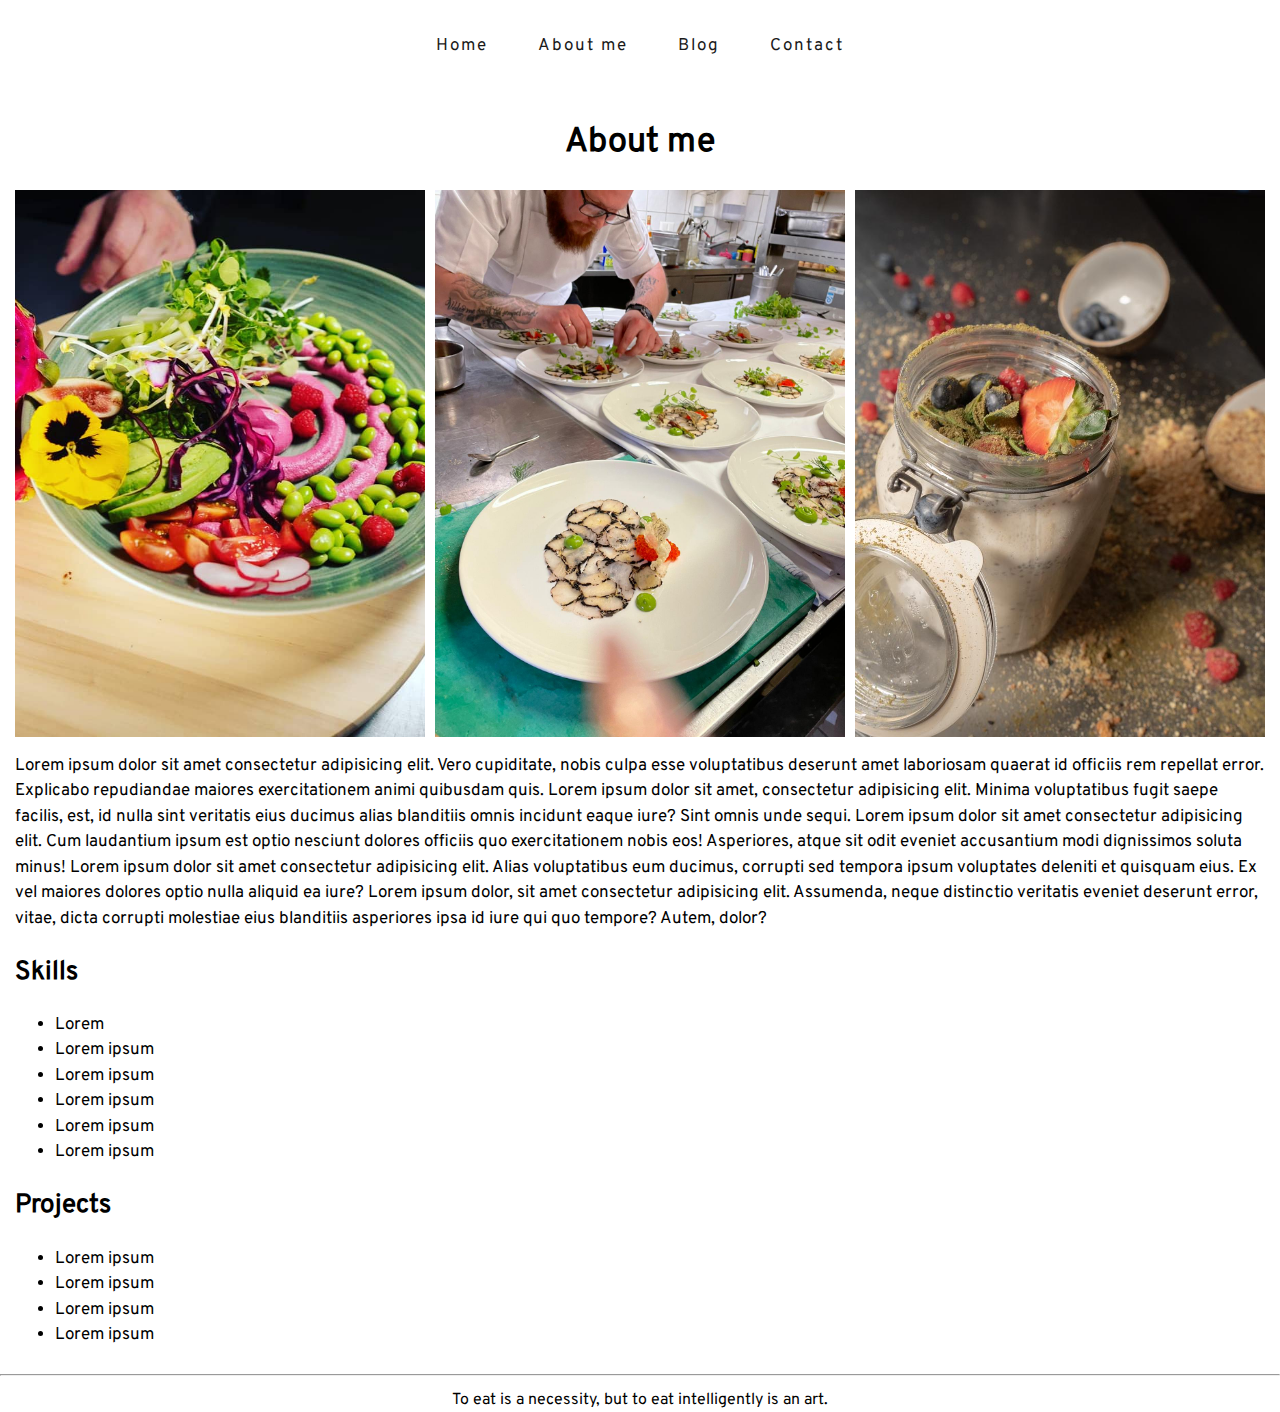
==== aboutme.html @ ab44dd6f "zweite commit" ====
<!DOCTYPE html>
<html lang="de-AT">
  <head>
    <meta charset="UTF-8" />
    <meta http-equiv="X-UA-Compatible" content="IE=edge" />
    <meta name="viewport" content="width=device-width, initial-scale=1.0" />
    <link rel="stylesheet" href="style.css" />
  </head>
  <body>
    <header>
      <button class="toggle-menu">
        <span> MENU </span>
        <i class="icon-cross"></i>
      </button>
      <ul class="menu">
        <li class="menu-item"><a href="home.html"> Home</a></li>
        <li class="menu-item"><a href=" aboutme.html">About me</a></li>
        <li class="menu-item"><a href="blog.html">Blog</a></li>
        <li class="menu-item"><a href="contact.html">Contact</a></li>
      </ul>
    </header>
    <main>
      <div class="inner-content">
        <h1 class="text-center">About me</h1>
        <div class="photos">
          <div class="photo-holder">
            <img src="assets/images/20976.JPEG" alt="text" />
          </div>
          <div class="photo-holder">
            <img src="assets/images/20459.JPEG" alt="text" />
          </div>
          <div class="photo-holder">
            <img src="assets/images/20952.JPEG" alt="text" />
          </div>
        </div>
        <p>
          Lorem ipsum dolor sit amet consectetur adipisicing elit. Vero
          cupiditate, nobis culpa esse voluptatibus deserunt amet laboriosam
          quaerat id officiis rem repellat error. Explicabo repudiandae maiores
          exercitationem animi quibusdam quis. Lorem ipsum dolor sit amet,
          consectetur adipisicing elit. Minima voluptatibus fugit saepe facilis,
          est, id nulla sint veritatis eius ducimus alias blanditiis omnis
          incidunt eaque iure? Sint omnis unde sequi. Lorem ipsum dolor sit amet
          consectetur adipisicing elit. Cum laudantium ipsum est optio nesciunt
          dolores officiis quo exercitationem nobis eos! Asperiores, atque sit
          odit eveniet accusantium modi dignissimos soluta minus! Lorem ipsum
          dolor sit amet consectetur adipisicing elit. Alias voluptatibus eum
          ducimus, corrupti sed tempora ipsum voluptates deleniti et quisquam
          eius. Ex vel maiores dolores optio nulla aliquid ea iure? Lorem ipsum
          dolor, sit amet consectetur adipisicing elit. Assumenda, neque
          distinctio veritatis eveniet deserunt error, vitae, dicta corrupti
          molestiae eius blanditiis asperiores ipsa id iure qui quo tempore?
          Autem, dolor?
        </p>
        <h2>Skills</h2>
        <ul>
          <li>Lorem</li>
          <li>Lorem ipsum</li>
          <li>Lorem ipsum</li>
          <li>Lorem ipsum</li>
          <li>Lorem ipsum</li>
          <li>Lorem ipsum</li>
        </ul>
        <h2>Projects</h2>
        <ul>
          <li>Lorem ipsum</li>
          <li>Lorem ipsum</li>
          <li>Lorem ipsum</li>
          <li>Lorem ipsum</li>
        </ul>
      </div>
      <br />
      <hr />
      <p class="bottom-text">
        To eat is a necessity, but to eat intelligently is an art.
      </p>
    </main>
  </body>
  <script
    src="https://code.jquery.com/jquery-3.6.3.min.js"
    integrity="sha256-pvPw+upLPUjgMXY0G+8O0xUf+/Im1MZjXxxgOcBQBXU="
    crossorigin="anonymous"
  ></script>
  <script>
    $(".toggle-menu").click(function () {
      $(this).toggleClass("open");
      $(".menu").toggleClass("open");
    });
  </script>
</html>
---- style.css ----
@charset "UTF-8";
:root {
  --primary: #1a1a1a;
  --secondary: #ffffff;
}
@font-face {
  font-family: "Overpass";
  src: url("assets/fonts/Overpass-Regular.woff2") format("woff2"),
    url("assets/fonts/Overpass-Regular.woff") format("woff");
  font-weight: normal;
  font-style: normal;
  font-display: swap;
}

@font-face {
  font-family: "Overpass";
  src: url("assets/fonts/Overpass-Italic.woff2") format("woff2"),
    url("assets/fonts/Overpass-Italic.woff") format("woff");
  font-weight: normal;
  font-style: italic;
  font-display: swap;
}
@font-face {
  font-family: "icomoon";
  src: url("assets/fonts/icomoon.eot?8dzegr");
  src: url("assets/fonts/icomoon.eot?8dzegr#iefix") format("embedded-opentype"),
    url("assets/fonts/icomoon.ttf?8dzegr") format("truetype"),
    url("assets/fonts/icomoon.woff?8dzegr") format("woff"),
    url("assets/fonts/icomoon.svg?8dzegr#icomoon") format("svg");
  font-weight: normal;
  font-style: normal;
  font-display: block;
}

[class^="icon-"],
[class*=" icon-"] {
  /* use !important to prevent issues with browser extensions that change fonts */
  font-family: "icomoon" !important;
  speak: never;
  font-style: normal;
  font-weight: normal;
  font-variant: normal;
  text-transform: none;
  line-height: 1;

  /* Better Font Rendering =========== */
  -webkit-font-smoothing: antialiased;
  -moz-osx-font-smoothing: grayscale;
}
.icon-home:before {
  content: "\e900";
}
.icon-compass:before {
  content: "\e949";
}
.icon-map2:before {
  content: "\e94c";
}
.icon-mobile:before {
  content: "\e958";
}
.icon-bubble2:before {
  content: "\e96e";
}
.icon-spoon-knife:before {
  content: "\e9a3";
}
.icon-list:before {
  content: "\e9ba";
}
.icon-star-empty:before {
  content: "\e9d7";
}
.icon-happy:before {
  content: "\e9df";
}
.icon-cross:before {
  content: "\ea0f";
}
.icon-checkmark:before {
  content: "\ea10";
}
.icon-checkmark2:before {
  content: "\ea11";
}
.icon-arrow-up-left2:before {
  content: "\ea39";
}
.icon-arrow-up2:before {
  content: "\ea3a";
}
.icon-arrow-up-right2:before {
  content: "\ea3b";
}
.icon-arrow-right2:before {
  content: "\ea3c";
}
.icon-arrow-down-right2:before {
  content: "\ea3d";
}
.icon-checkbox-checked:before {
  content: "\ea52";
}
.icon-facebook2:before {
  content: "\ea91";
}
.icon-instagram:before {
  content: "\ea92";
}
.icon-twitter:before {
  content: "\ea96";
}
.icon-linkedin2:before {
  content: "\eaca";
}
*,
*::before,
*::after {
  -webkit-box-sizing: border-box;
  box-sizing: border-box;
}

html {
  font-size: 17px;
  line-height: 1.4;
  scroll-behavior: smooth;
}
body {
  font-family: "Overpass";
  margin: 0;
}
header {
  padding: 10px;
}
main {
  height: calc(100vh - 38px);
  display: flex;
  justify-content: center;
  flex-wrap: wrap;
}

/*MAIN-Menu*/
.toggle-menu {
  display: block;
  margin-left: auto;
}

.menu {
  position: absolute;
  width: 100vw;
  height: 100vh;
  text-align: center;
  list-style: none;
  padding: 0;
  margin: 0;
  top: 0;
  left: 0;
  padding-top: 70px;
  background-color: var(--secondary);
  display: none;
}
.menu.open {
  display: block;
}

.menu-item a {
  display: inline-block;
  padding: 20px 25px;
  color: var(--primary);
  text-decoration: none;
  letter-spacing: 2px;

  margin-top: 5px;
  margin-bottom: 5px;
}
li a:hover {
  color: var(--secondary);
  background-color: var(--primary);
}
li a:active {
  color: var(--primary);
  text-decoration: none;
}

.toggle-menu {
  border: none;
  text-decoration: none;
  background: none;
  letter-spacing: 2px;
  position: relative;
  z-index: 1;
}
.toggle-menu.open > span {
  display: none;
}
.toggle-menu .icon-cross {
  display: none;
}
.toggle-menu.open .icon-cross {
  display: block;
}
@media screen and (min-width: 768px) {
  .toggle-menu {
    display: none;
  }
  .menu {
    position: static;
    display: flex;
    width: 100%;
    height: auto;
    justify-content: center;
    padding-top: 0;
  }
  main {
    height: calc(100vh - 94px);
  }
}

/* дирекщн вертикаль
items horizontal*/
.profile {
  display: flex;
  flex-direction: column;
  align-items: center;
  margin: 0 0 30px 0;
  width: 100%;
  margin-top: 60px;
}
@media screen and (min-width: 768px) {
  .profile {
    margin: auto 0 30px 0;
  }
}

.photo-holder {
  width: 112px;
  height: 112px;
  display: flex;
  justify-content: center;
  align-items: center;
  overflow: hidden;
  margin: 0 0 28px 0;
}
.photo-holder.radius {
  border-radius: 100%;
}

.photo-holder img {
  width: 100%;
  height: 100%;
  object-fit: cover;
  object-position: top;
}
.photo-name {
  margin: 0 0 30px 0;
}

.social-links {
  text-align: center;
  width: 100%;
}
.social-links a {
  text-decoration: none;
  font-size: 27px;
  margin: 0 5px 0 5px;
  color: #1a1a1a;
}
hr {
  width: 100%;
  height: 0;
}
.bottom-text {
  text-align: center;
  margin-top: auto;

  font-size: medium;
}
.text-center {
  text-align: center;
  display: block;
}
.inner-content {
  padding: 0 15px;
  line-height: 1.5;
}
.photos {
  display: flex;
  margin: 0 -5px;
}
.photos .photo-holder {
  width: calc(33.33% - 10px);
  height: auto;
  margin: 0 5px;
}
p {
  font-weight: 200;
}

.screen-reader-text {
  border: 0;
  clip: rect(1px, 1px, 1px, 1px);
  -webkit-clip-path: inset(50%);
  clip-path: inset(50%);
  height: 1px;
  margin: -1px;
  overflow: hidden;
  padding: 0;
  position: absolute;
  width: 1px;
  word-wrap: normal !important;
}

.screen-reader-text:focus {
  background-color: #eee;
  clip: auto !important;
  -webkit-clip-path: none;
  clip-path: none;
  color: #444;
  display: block;
  font-size: 1em;
  height: auto;
  left: 5px;
  line-height: normal;
  padding: 15px 23px 14px;
  text-decoration: none;
  top: 5px;
  width: auto;
  z-index: 100000;
}

.clearfix:after {
  content: "";
  display: block;
  clear: both;
}
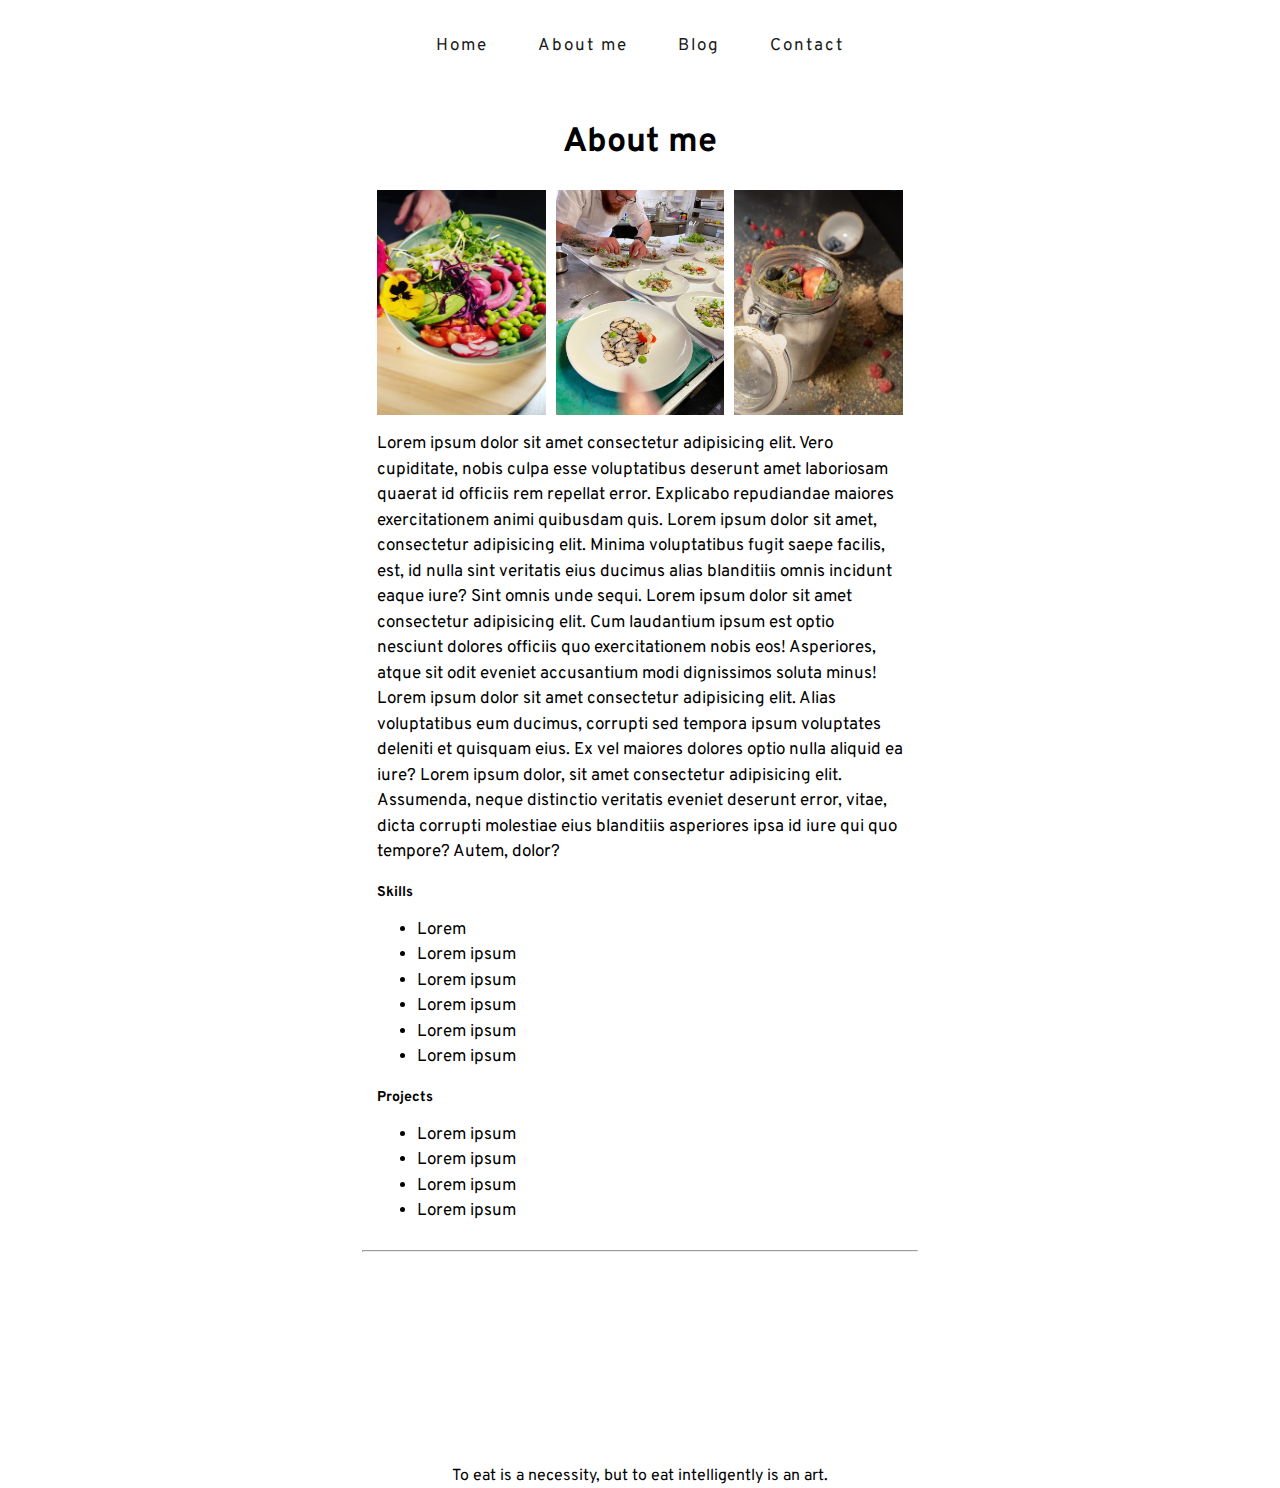
==== commit 949abdec: "21.03 changes" ====
--- a/aboutme.html
+++ b/aboutme.html
@@ -33,42 +33,45 @@
             <img src="assets/images/20952.JPEG" alt="text" />
           </div>
         </div>
-        <p>
-          Lorem ipsum dolor sit amet consectetur adipisicing elit. Vero
-          cupiditate, nobis culpa esse voluptatibus deserunt amet laboriosam
-          quaerat id officiis rem repellat error. Explicabo repudiandae maiores
-          exercitationem animi quibusdam quis. Lorem ipsum dolor sit amet,
-          consectetur adipisicing elit. Minima voluptatibus fugit saepe facilis,
-          est, id nulla sint veritatis eius ducimus alias blanditiis omnis
-          incidunt eaque iure? Sint omnis unde sequi. Lorem ipsum dolor sit amet
-          consectetur adipisicing elit. Cum laudantium ipsum est optio nesciunt
-          dolores officiis quo exercitationem nobis eos! Asperiores, atque sit
-          odit eveniet accusantium modi dignissimos soluta minus! Lorem ipsum
-          dolor sit amet consectetur adipisicing elit. Alias voluptatibus eum
-          ducimus, corrupti sed tempora ipsum voluptates deleniti et quisquam
-          eius. Ex vel maiores dolores optio nulla aliquid ea iure? Lorem ipsum
-          dolor, sit amet consectetur adipisicing elit. Assumenda, neque
-          distinctio veritatis eveniet deserunt error, vitae, dicta corrupti
-          molestiae eius blanditiis asperiores ipsa id iure qui quo tempore?
-          Autem, dolor?
-        </p>
-        <h2>Skills</h2>
-        <ul>
-          <li>Lorem</li>
-          <li>Lorem ipsum</li>
-          <li>Lorem ipsum</li>
-          <li>Lorem ipsum</li>
-          <li>Lorem ipsum</li>
-          <li>Lorem ipsum</li>
-        </ul>
-        <h2>Projects</h2>
-        <ul>
-          <li>Lorem ipsum</li>
-          <li>Lorem ipsum</li>
-          <li>Lorem ipsum</li>
-          <li>Lorem ipsum</li>
-        </ul>
+     
+          <p>
+            Lorem ipsum dolor sit amet consectetur adipisicing elit. Vero
+            cupiditate, nobis culpa esse voluptatibus deserunt amet laboriosam
+            quaerat id officiis rem repellat error. Explicabo repudiandae
+            maiores exercitationem animi quibusdam quis. Lorem ipsum dolor sit
+            amet, consectetur adipisicing elit. Minima voluptatibus fugit saepe
+            facilis, est, id nulla sint veritatis eius ducimus alias blanditiis
+            omnis incidunt eaque iure? Sint omnis unde sequi. Lorem ipsum dolor
+            sit amet consectetur adipisicing elit. Cum laudantium ipsum est
+            optio nesciunt dolores officiis quo exercitationem nobis eos!
+            Asperiores, atque sit odit eveniet accusantium modi dignissimos
+            soluta minus! Lorem ipsum dolor sit amet consectetur adipisicing
+            elit. Alias voluptatibus eum ducimus, corrupti sed tempora ipsum
+            voluptates deleniti et quisquam eius. Ex vel maiores dolores optio
+            nulla aliquid ea iure? Lorem ipsum dolor, sit amet consectetur
+            adipisicing elit. Assumenda, neque distinctio veritatis eveniet
+            deserunt error, vitae, dicta corrupti molestiae eius blanditiis
+            asperiores ipsa id iure qui quo tempore? Autem, dolor?
+          </p>
+          <h2>Skills</h2>
+          <ul>
+            <li>Lorem</li>
+            <li>Lorem ipsum</li>
+            <li>Lorem ipsum</li>
+            <li>Lorem ipsum</li>
+            <li>Lorem ipsum</li>
+            <li>Lorem ipsum</li>
+          </ul>
+          <h2>Projects</h2>
+          <ul>
+            <li>Lorem ipsum</li>
+            <li>Lorem ipsum</li>
+            <li>Lorem ipsum</li>
+            <li>Lorem ipsum</li>
+          </ul>
+       
       </div>
+    </div>
       <br />
       <hr />
       <p class="bottom-text">
--- a/style.css
+++ b/style.css
@@ -1,24 +1,57 @@
+/*
+Theme Name: Ruslans_Theme
+Text Domain: Ruslans_Theme
+Version: 1.0
+Description: Portfolio theme, responsive
+Author: Anastasiia Proskurnia
+
+*/
+
 @charset "UTF-8";
 :root {
   --primary: #1a1a1a;
   --secondary: #ffffff;
-}
+  --light-grey: #d9d9d9;
+}
+/* overpass-200 - latin */
 @font-face {
+  font-display: swap; /* Check https://developer.mozilla.org/en-US/docs/Web/CSS/@font-face/font-display for other options. */
   font-family: "Overpass";
-  src: url("assets/fonts/Overpass-Regular.woff2") format("woff2"),
-    url("assets/fonts/Overpass-Regular.woff") format("woff");
-  font-weight: normal;
   font-style: normal;
-  font-display: swap;
-}
-
+  font-weight: 200;
+  src: url("assets/fonts/overpass-v12-latin-200.woff2") format("woff2"),
+    /* Chrome 36+, Opera 23+, Firefox 39+ */
+      url("assets/fonts/overpass-v12-latin-200.woff") format("woff"); /* Chrome 5+, Firefox 3.6+, IE 9+, Safari 5.1+ */
+}
+/* overpass-regular - latin */
 @font-face {
+  font-display: swap; /* Check https://developer.mozilla.org/en-US/docs/Web/CSS/@font-face/font-display for other options. */
   font-family: "Overpass";
-  src: url("assets/fonts/Overpass-Italic.woff2") format("woff2"),
-    url("assets/fonts/Overpass-Italic.woff") format("woff");
-  font-weight: normal;
+  font-style: normal;
+  font-weight: 400;
+  src: url("assets/fonts/overpass-v12-latin-regular.woff2") format("woff2"),
+    /* Chrome 36+, Opera 23+, Firefox 39+ */
+      url("assets/fonts/overpass-v12-latin-regular.woff") format("woff"); /* Chrome 5+, Firefox 3.6+, IE 9+, Safari 5.1+ */
+}
+/* overpass-italic - latin */
+@font-face {
+  font-display: swap; /* Check https://developer.mozilla.org/en-US/docs/Web/CSS/@font-face/font-display for other options. */
+  font-family: "Overpass";
   font-style: italic;
-  font-display: swap;
+  font-weight: 400;
+  src: url("assets/fonts/overpass-v12-latin-italic.woff2") format("woff2"),
+    /* Chrome 36+, Opera 23+, Firefox 39+ */
+      url("assets/fonts/overpass-v12-latin-italic.woff") format("woff"); /* Chrome 5+, Firefox 3.6+, IE 9+, Safari 5.1+ */
+}
+/* overpass-700 - latin */
+@font-face {
+  font-display: swap; /* Check https://developer.mozilla.org/en-US/docs/Web/CSS/@font-face/font-display for other options. */
+  font-family: "Overpass";
+  font-style: normal;
+  font-weight: 700;
+  src: url("assets/fonts/overpass-v12-latin-700.woff2") format("woff2"),
+    /* Chrome 36+, Opera 23+, Firefox 39+ */
+      url("assets/fonts/overpass-v12-latin-700.woff") format("woff"); /* Chrome 5+, Firefox 3.6+, IE 9+, Safari 5.1+ */
 }
 @font-face {
   font-family: "icomoon";
@@ -134,6 +167,8 @@
 }
 main {
   height: calc(100vh - 38px);
+  max-width: 556px;
+  margin: 0 auto;
   display: flex;
   justify-content: center;
   flex-wrap: wrap;
@@ -211,12 +246,9 @@
     justify-content: center;
     padding-top: 0;
   }
-  main {
-    height: calc(100vh - 94px);
-  }
-}
-
-/* дирекщн вертикаль
+}
+
+/* дирекшн вертикаль
 items horizontal*/
 .profile {
   display: flex;
@@ -233,8 +265,8 @@
 }
 
 .photo-holder {
-  width: 112px;
-  height: 112px;
+  width: 200px;
+  height: 200px;
   display: flex;
   justify-content: center;
   align-items: center;
@@ -253,6 +285,7 @@
 }
 .photo-name {
   margin: 0 0 30px 0;
+  font-size: 26px;
 }
 
 .social-links {
@@ -269,10 +302,10 @@
   width: 100%;
   height: 0;
 }
+
 .bottom-text {
   text-align: center;
-  margin-top: auto;
-
+  margin-top: 200px;
   font-size: medium;
 }
 .text-center {
@@ -292,9 +325,103 @@
   height: auto;
   margin: 0 5px;
 }
-p {
-  font-weight: 200;
-}
+.blog {
+  display: flex;
+  margin-top: 20px;
+  font-size: medium;
+}
+
+.blog-name {
+  padding-top: 5px;
+  font-size: 16px;
+}
+.blog-links {
+  font-size: 30px;
+  padding-bottom: 20px;
+}
+.blog-links a {
+  font-size: smaller;
+}
+
+.blog-text {
+  margin-top: 50px;
+  font-size: smaller;
+  display: flex;
+}
+h2 {
+  font-size: smaller;
+  line-height: normal;
+  text-decoration: none;
+}
+
+h2 a {
+  color: var(--primary);
+  text-decoration: none;
+}
+h2 a:hover {
+  color: var(--primary);
+  text-decoration: none;
+}
+::-webkit-scrollbar {
+  width: 0;
+}
+.posts-list {
+  padding: 80px 15px;
+}
+.post-info {
+  display: flex;
+  justify-content: space-between;
+  margin-bottom: 32px;
+}
+.post-info a {
+  max-width: 360px;
+  color: var(--primary);
+  text-decoration: none;
+  font-size: 14px;
+  margin-right: 10px;
+}
+.blog-links {
+  display: flex;
+  justify-content: center;
+}
+.post-info a:hover {
+  opacity: 0.7;
+}
+@media screen and (min-width: 768px) {
+  .post-info a {
+    font-size: 16px;
+  }
+}
+
+.publish-date {
+  font-size: 13px;
+  color: var(--light-grey);
+}
+.post-footer-links.social-links {
+  display: flex;
+  justify-content: space-between;
+  font-size: 14px;
+}
+.post-footer-links.social-links a {
+  font-size: 14px;
+}
+
+.post {
+  background-color: green;
+}
+
+.post a img {
+  height: auto;
+  width: 500%;
+}
+
+/*Slider*/
+.splide__slide img {
+  width: 100%;
+  height: auto;
+}
+
+/**/
 
 .screen-reader-text {
   border: 0;
